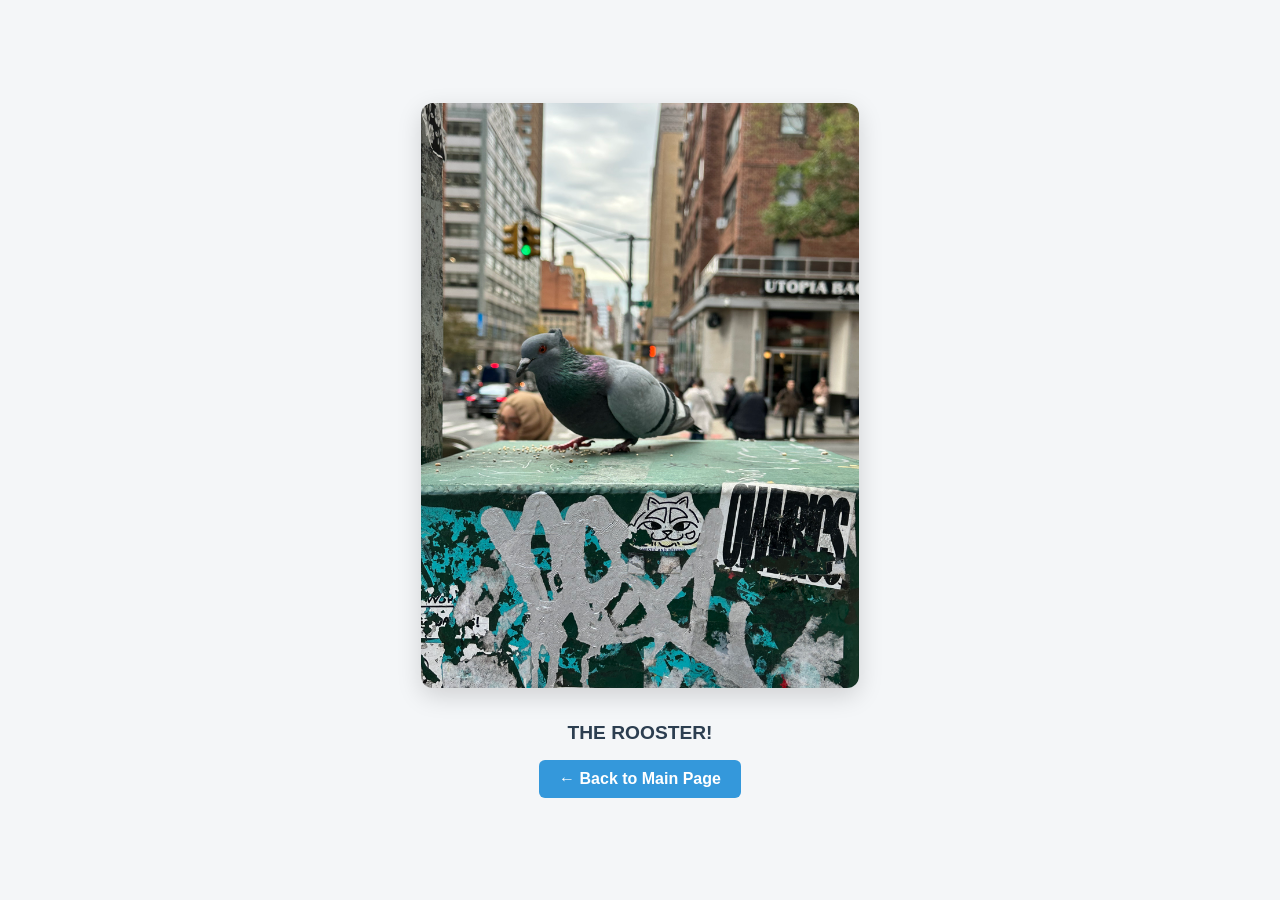
==== snow.html @ f159588a "112516" ====
<!DOCTYPE html>
<html lang="en">
<head>
    <meta charset="UTF-8">
    <meta name="viewport" content="width=device-width, initial-scale=1.0">
    <title>Pigeon of the Week Reveal</title>
    <link rel="stylesheet" href="style.css">
    <style>
        .snow-container {
            display: flex;
            flex-direction: column;
            align-items: center;
            justify-content: center;
            padding: 20px;
            box-sizing: border-box;
            min-height: 100vh;
        }
        .featured-image {
            max-width: 90vw;
            max-height: 65vh;
            width: auto;
            height: auto;
            object-fit: contain;
            border-radius: 12px;
            box-shadow: 0 8px 24px rgba(0, 0, 0, 0.15);
        }
        .content-block {
            margin-top: 20px;
            text-align: center;
        }
        .caption {
            font-size: 1.2rem;
            color: #2c3e50;
            margin-bottom: 16px;
        }
        .back-button {
            display: inline-block;
            padding: 10px 20px;
            background-color: #3498db;
            color: #ffffff;
            text-decoration: none;
            border-radius: 6px;
            font-weight: bold;
            transition: background-color 0.2s;
        }
        .back-button:hover {
            background-color: #2980b9;
        }
    </style>
</head>
<body>

    <main class="snow-container">
        <img src="assets/rooster.png" alt="Pigeon of the Week Revealed" id="featuredImage" class="featured-image">

        <div class="content-block">
            <p class="caption" id="featuredCaption">Enjoying the snowy season!</p>
            <a href="index.html" class="back-button">← Back to Main Page</a>
        </div>
    </main>

    <script src="script.js"></script>
</body>
</html>
---- style.css ----
/* General Layout & Background */
body {
    margin: 0;
    padding: 0;
    min-height: 100vh;
    display: flex;
    justify-content: center;
    align-items: center;
    font-family: sans-serif;
    background-color: #f4f6f8;
    text-align: center;
}

.container {
    width: 100%;
    max-width: 900px;
    padding: 20px;
    box-sizing: border-box;
    display: flex;
    flex-direction: column;
    align-items: center;
}

/* Title Styling */
h1 {
    color: #2c3e50;
    margin-bottom: 24px;
    font-size: 2.2rem;
}

/* Clickable Image Card */
.image-card {
    display: inline-flex;
    flex-direction: column;
    align-items: center;
    justify-content: center;
    text-decoration: none;
    color: inherit;
    max-width: 90vw;
    transition: transform 0.2s ease, box-shadow 0.2s ease;
    border-radius: 12px;
    padding: 16px;
    box-sizing: border-box;
    background: #ffffff;
    box-shadow: 0 4px 12px rgba(0, 0, 0, 0.08);
}

.image-card:hover {
    transform: translateY(-4px);
    box-shadow: 0 8px 20px rgba(0, 0, 0, 0.12);
}

/* Scales image cleanly to fit within the viewport */
.image-card img {
    max-width: 100%;
    max-height: 55vh;
    width: auto;
    height: auto;
    object-fit: contain;
    border-radius: 8px;
    display: block;
    margin: 0 auto;
}

/* Captions */
.caption {
    margin-top: 14px;
    margin-bottom: 4px;
    font-size: 1.1rem;
    font-weight: 600;
    color: #34495e;
    text-align: center;
}

.caption-sub {
    font-size: 0.95rem;
    font-style: italic;
    color: #7f8c8d;
    margin-top: 6px;
    text-align: center;
}
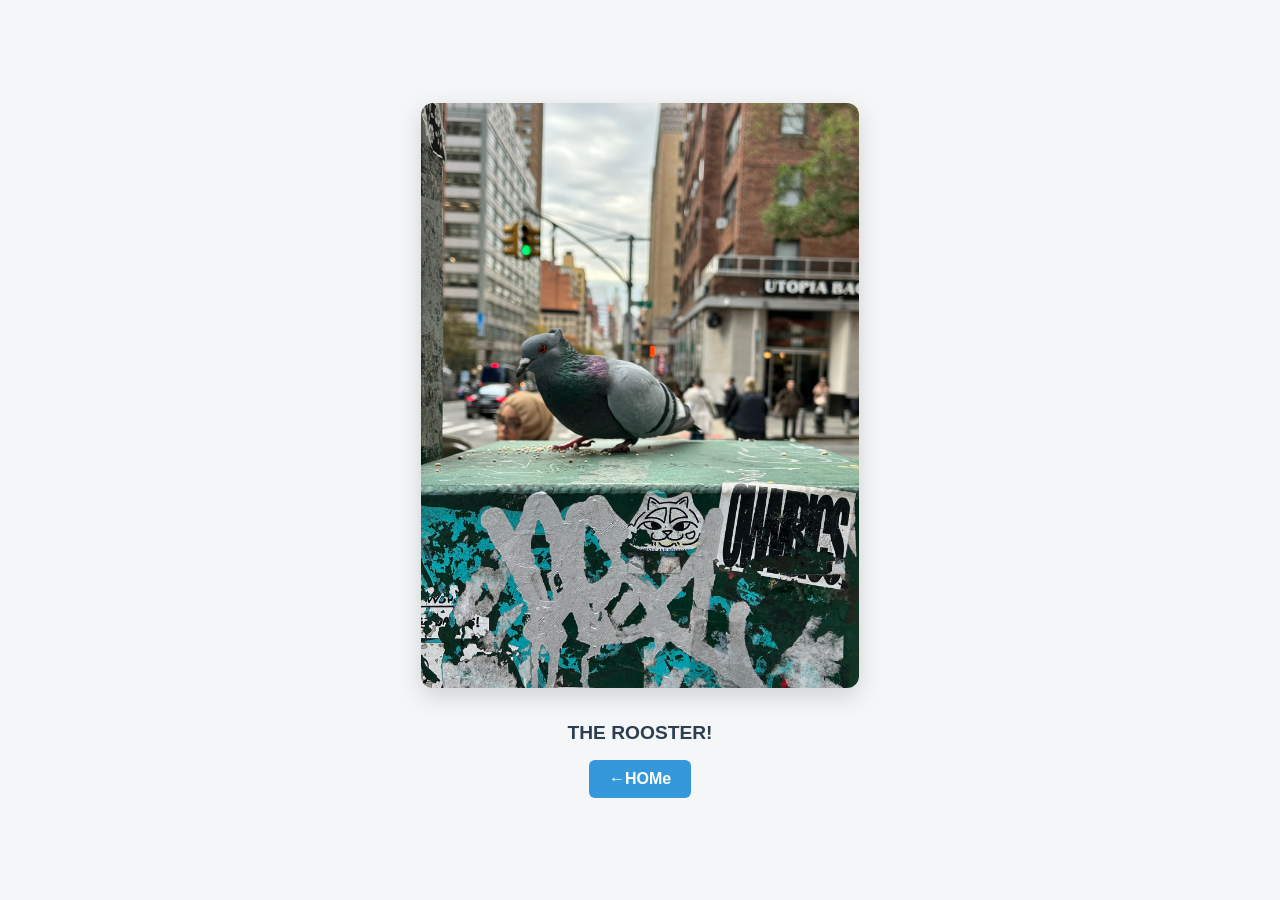
==== commit 37acbc16: "112516b" ====
--- a/snow.html
+++ b/snow.html
@@ -55,7 +55,7 @@
 
         <div class="content-block">
             <p class="caption" id="featuredCaption">Enjoying the snowy season!</p>
-            <a href="index.html" class="back-button">← Back to Main Page</a>
+            <a href="index.html" class="back-button">←HOMe</a>
         </div>
     </main>
 
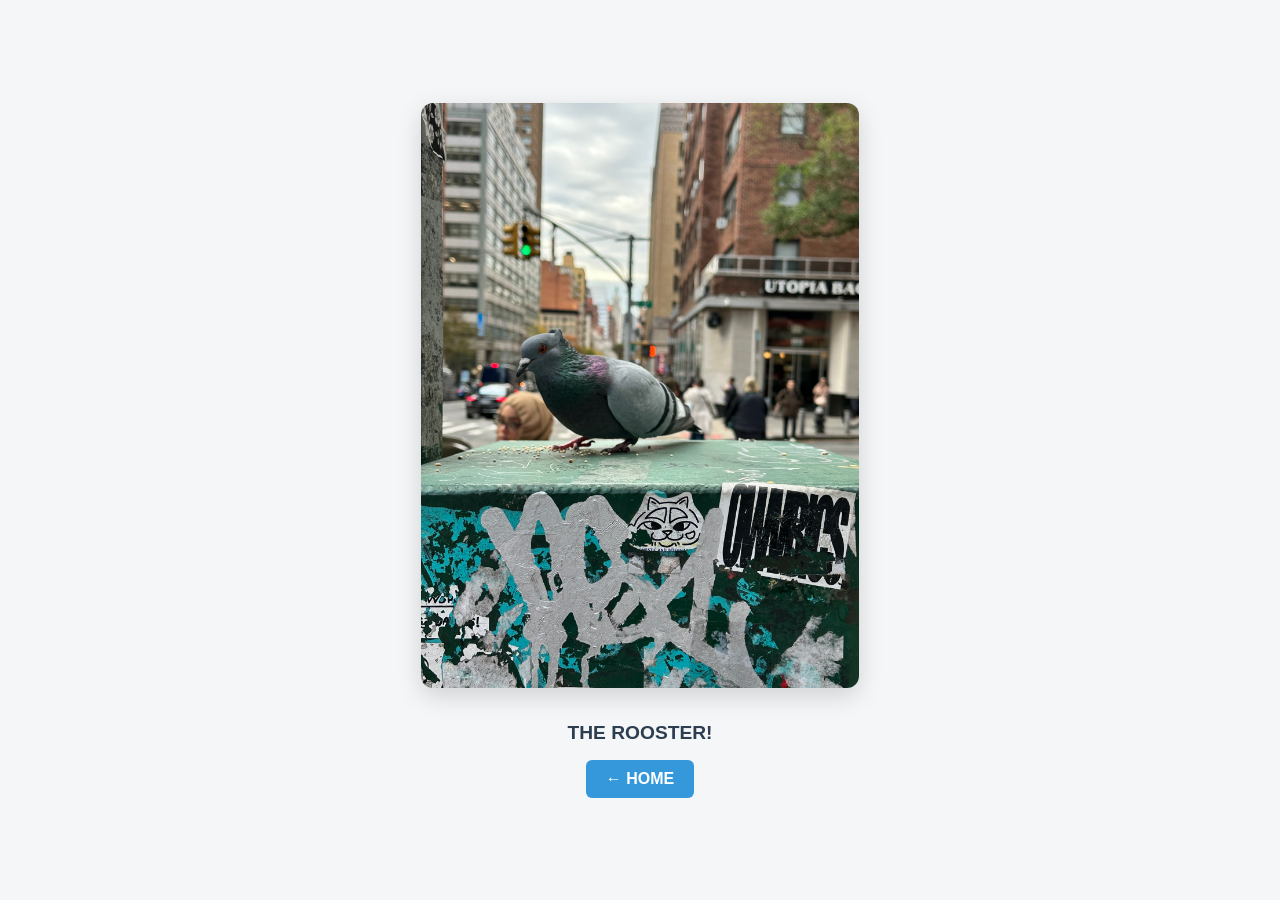
==== commit feb98b56: "112516c" ====
--- a/snow.html
+++ b/snow.html
@@ -55,7 +55,7 @@
 
         <div class="content-block">
             <p class="caption" id="featuredCaption">Enjoying the snowy season!</p>
-            <a href="index.html" class="back-button">←HOMe</a>
+            <a href="index.html" class="back-button">← HOME </a>
         </div>
     </main>
 
